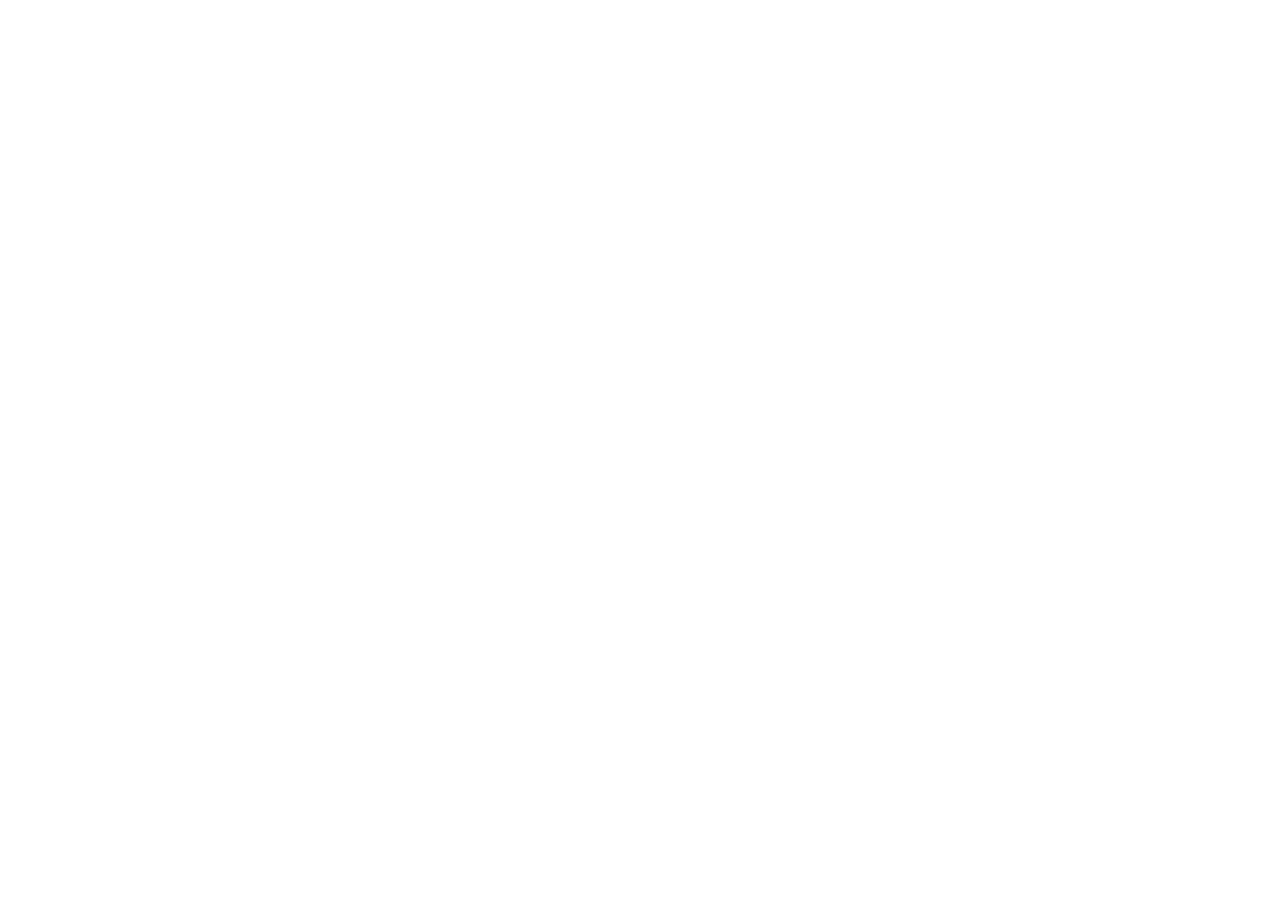
==== Chatbox UI/index.html @ ecdfafdd "chatbox ui" ====
<!doctype html>
<html lang="en">
  <head>
    <meta charset="UTF-8" />
    <meta name="viewport" content="width=device-width, initial-scale=1.0" />
    <title>ChatBox UI</title>
  </head>
  <body>


    
  </body>
</html>
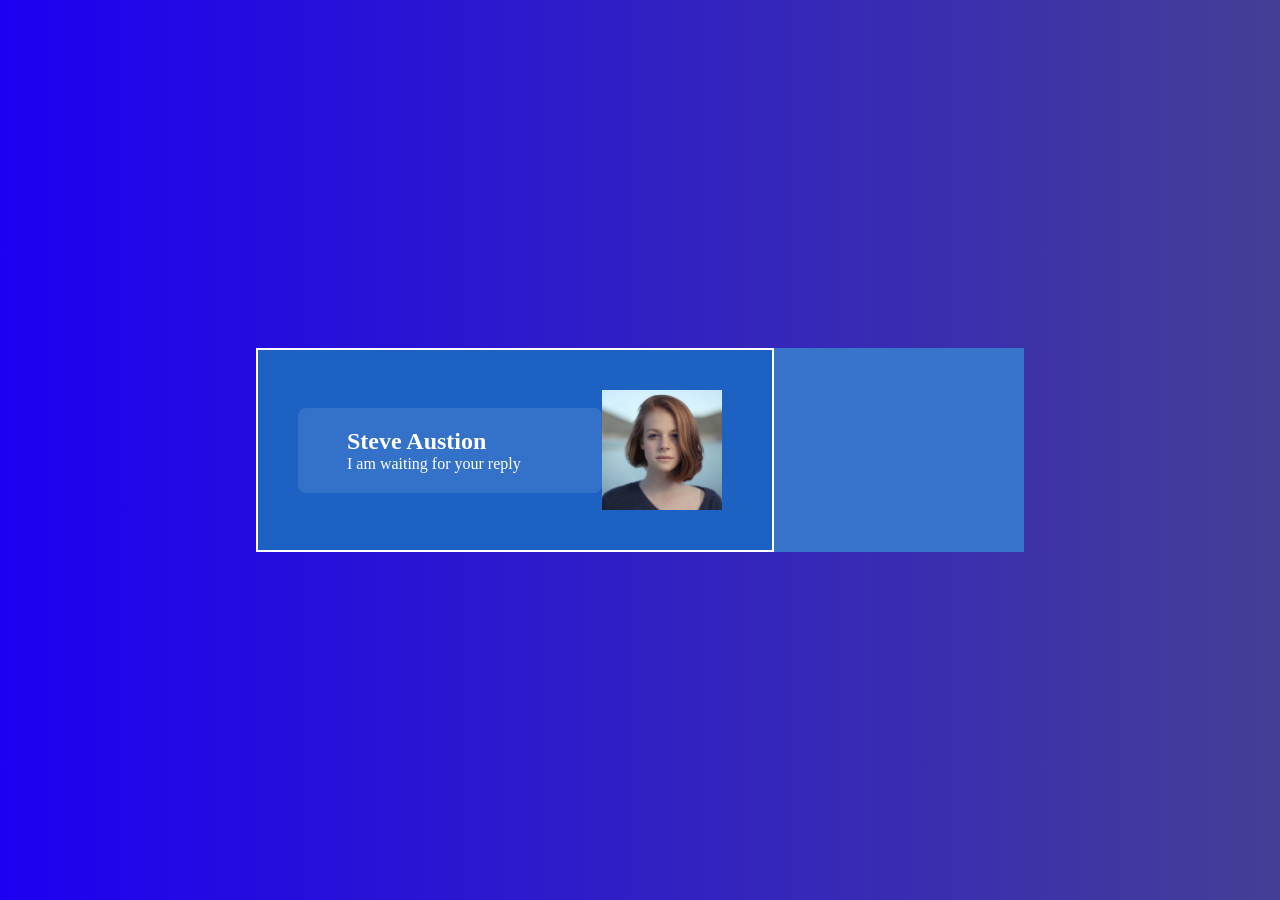
==== commit 3da84aee: "chatbox ui" ====
--- a/Chatbox UI/index.html
+++ b/Chatbox UI/index.html
@@ -4,10 +4,25 @@
     <meta charset="UTF-8" />
     <meta name="viewport" content="width=device-width, initial-scale=1.0" />
     <title>ChatBox UI</title>
+    <link rel="stylesheet" href="./css/main.css" />
   </head>
   <body>
+    <main class="chatbox_container">
+      <div class="chatbox">
+        <!-- leftside side -->
+        <div class="left_col">
+          <div class="chatbox_msg">
+            <div class="chatbox_msg_text">
+              <h2>Steve Austion</h2>
+              <p>I am waiting for your reply</p>
+            </div>
+            <img src="./images/member-1.png" alt="" class="chat-img" />
+          </div>
+        </div>
 
-
-    
+        <!-- right side -->
+        <div class="right_col"></div>
+      </div>
+    </main>
   </body>
 </html>
--- a/Chatbox UI/css/main.css
+++ b/Chatbox UI/css/main.css
@@ -0,0 +1,46 @@
+* {
+  margin: 0;
+  padding: 0;
+  box-sizing: border-box;
+}
+
+.chatbox_container {
+  width: 100%;
+  height: 100vh;
+  background-image: linear-gradient(to right, #1c00f2, #453f96);
+  display: flex;
+  align-items: center;
+  justify-content: center;
+  color: #fff;
+}
+
+.chatbox {
+  background: #1d61c2;
+  width: 60%;
+  min-width: 250px;
+  display: flex;
+}
+
+.chatbox .left_col {
+  flex: 1;
+  border: 2px solid;
+}
+
+.chatbox .right_col {
+  flex-basis: 250px;
+  background: #3874c9;
+}
+
+.chatbox .chatbox_msg {
+  display: flex;
+  align-items: center;
+  margin: 40px;
+}
+
+.chatbox_msg .chatbox_msg_text {
+    background: rgba(255, 255, 255, 0.1);
+    padding: 20px 49px;
+    flex-basis: 70%;
+    border-radius: 8px;
+    font-weight: 300;
+}
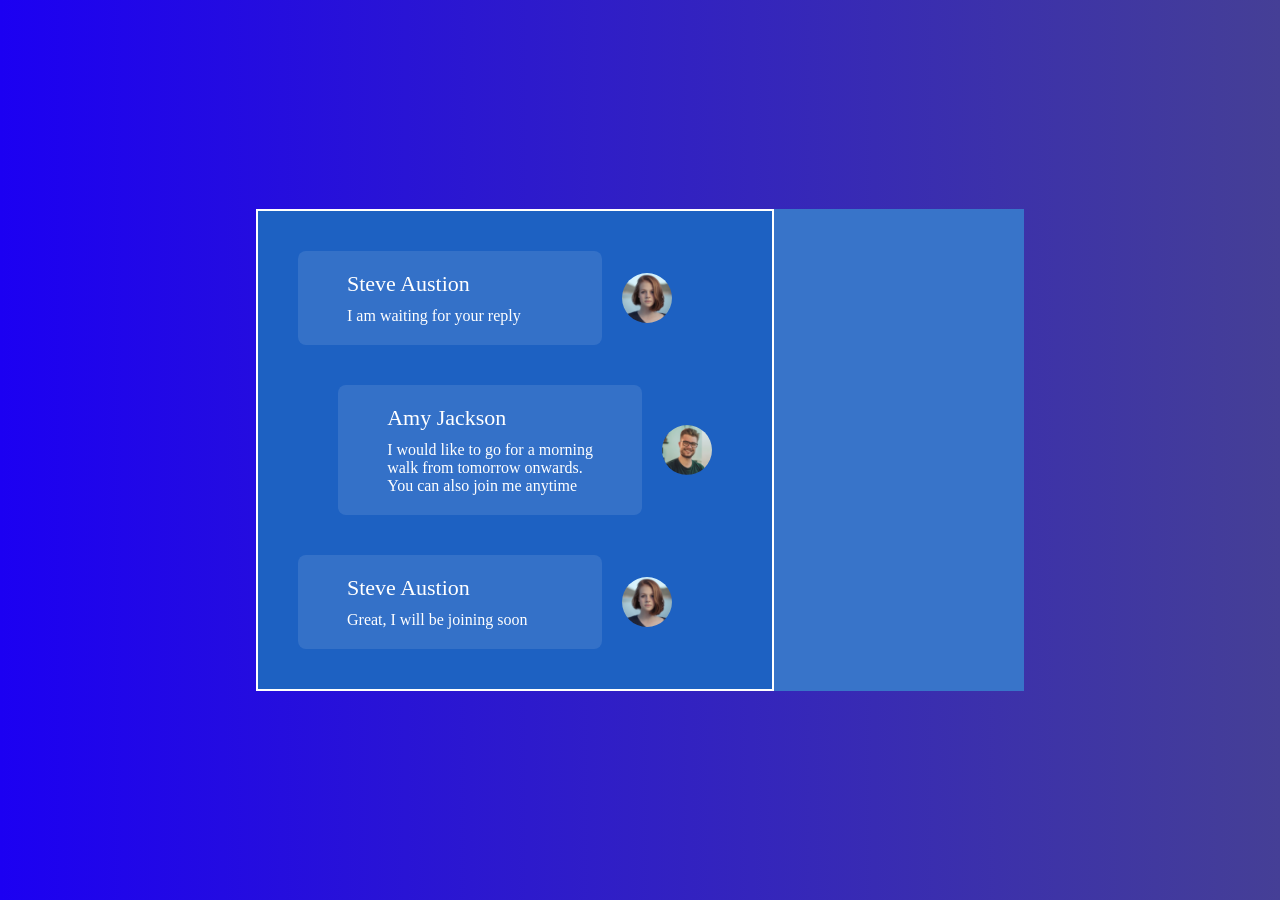
==== commit d12a1fd9: "chatbox ui" ====
--- a/Chatbox UI/index.html
+++ b/Chatbox UI/index.html
@@ -16,7 +16,26 @@
               <h2>Steve Austion</h2>
               <p>I am waiting for your reply</p>
             </div>
-            <img src="./images/member-1.png" alt="" class="chat-img" />
+            <img src="./images/member-1.png" alt="" class="chat_img" />
+          </div>
+
+          <div class="chatbox_msg chatbox_msg_two">
+            <div class="chatbox_msg_text">
+              <h2>Amy Jackson</h2>
+              <p>
+                I would like to go for a morning walk from tomorrow onwards. You
+                can also join me anytime
+              </p>
+            </div>
+            <img src="./images/member-2.png" alt="" class="chat_img" />
+          </div>
+
+          <div class="chatbox_msg">
+            <div class="chatbox_msg_text">
+              <h2>Steve Austion</h2>
+              <p>Great, I will be joining soon</p>
+            </div>
+            <img src="./images/member-1.png" alt="" class="chat_img" />
           </div>
         </div>
 
--- a/Chatbox UI/css/main.css
+++ b/Chatbox UI/css/main.css
@@ -44,3 +44,20 @@
     border-radius: 8px;
     font-weight: 300;
 }
+
+.chatbox_msg .chatbox_msg_text h2 {
+    font-size: 22px;
+    font-weight: 400;
+    margin-bottom: 10px;
+}
+
+
+.chat_img {
+    width: 50px;
+    border-radius: 50px;
+    margin: 0 20px;
+}
+
+.chatbox_msg_two {
+    justify-content: flex-end;
+}
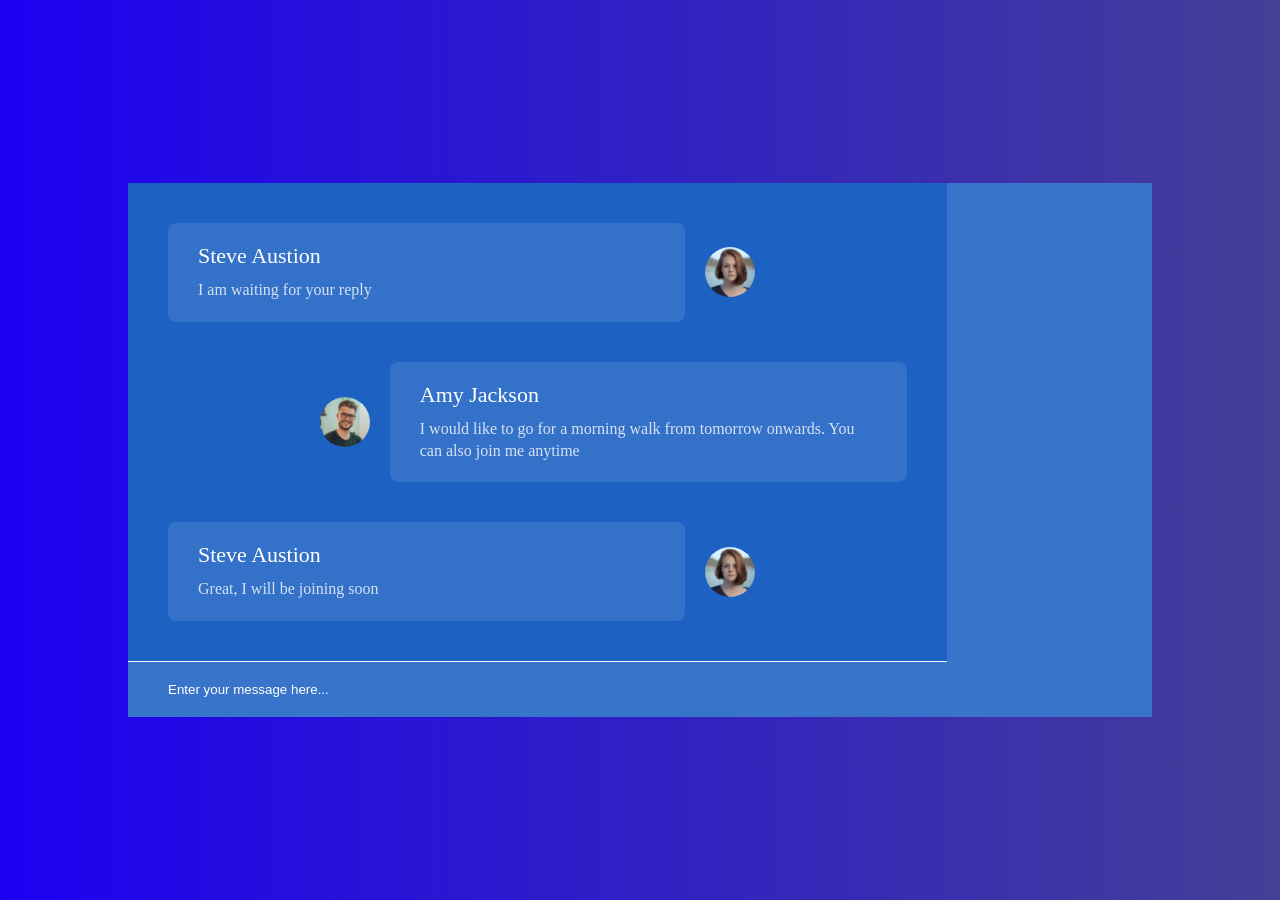
==== commit e3500399: "chatbox ui" ====
--- a/Chatbox UI/index.html
+++ b/Chatbox UI/index.html
@@ -20,6 +20,7 @@
           </div>
 
           <div class="chatbox_msg chatbox_msg_two">
+            <img src="./images/member-2.png" alt="" class="chat_img" />
             <div class="chatbox_msg_text">
               <h2>Amy Jackson</h2>
               <p>
@@ -27,7 +28,6 @@
                 can also join me anytime
               </p>
             </div>
-            <img src="./images/member-2.png" alt="" class="chat_img" />
           </div>
 
           <div class="chatbox_msg">
@@ -37,6 +37,8 @@
             </div>
             <img src="./images/member-1.png" alt="" class="chat_img" />
           </div>
+
+          <input type="text" placeholder="Enter your message here..." />
         </div>
 
         <!-- right side -->
--- a/Chatbox UI/css/main.css
+++ b/Chatbox UI/css/main.css
@@ -16,18 +16,19 @@
 
 .chatbox {
   background: #1d61c2;
-  width: 60%;
-  min-width: 250px;
+  width: 80%;
+  min-width: 400px;
   display: flex;
 }
 
 .chatbox .left_col {
-  flex: 1;
-  border: 2px solid;
+  /* flex: 1; */
+  flex-basis: 80%;
 }
 
 .chatbox .right_col {
-  flex-basis: 250px;
+  /* flex-basis: 250px; */
+  flex-basis: 20%;
   background: #3874c9;
 }
 
@@ -38,26 +39,46 @@
 }
 
 .chatbox_msg .chatbox_msg_text {
-    background: rgba(255, 255, 255, 0.1);
-    padding: 20px 49px;
-    flex-basis: 70%;
-    border-radius: 8px;
-    font-weight: 300;
+  background: rgba(255, 255, 255, 0.1);
+  padding: 20px 30px;
+  flex-basis: 70%;
+  border-radius: 8px;
+  font-weight: 300;
 }
 
 .chatbox_msg .chatbox_msg_text h2 {
-    font-size: 22px;
-    font-weight: 400;
-    margin-bottom: 10px;
+  font-size: 22px;
+  font-weight: 400;
+  margin-bottom: 10px;
 }
 
+.chatbox_msg .chatbox_msg_text p {
+  font-size: 16px;
+  opacity: 0.8;
+  line-height: 1.4;
+}
 
 .chat_img {
-    width: 50px;
-    border-radius: 50px;
-    margin: 0 20px;
+  width: 50px;
+  border-radius: 50px;
+  margin: 0 20px;
 }
 
 .chatbox_msg_two {
-    justify-content: flex-end;
-}+  justify-content: flex-end;
+}
+
+input {
+  width: 100%;
+  background: #3874c9;
+  padding: 20px 40px;
+  border: none;
+  outline: 0;
+  border-top: 1px solid #fff;
+  color: #fff;
+  font-weight: 300;
+}
+
+input::placeholder {
+    color: #fff;
+}
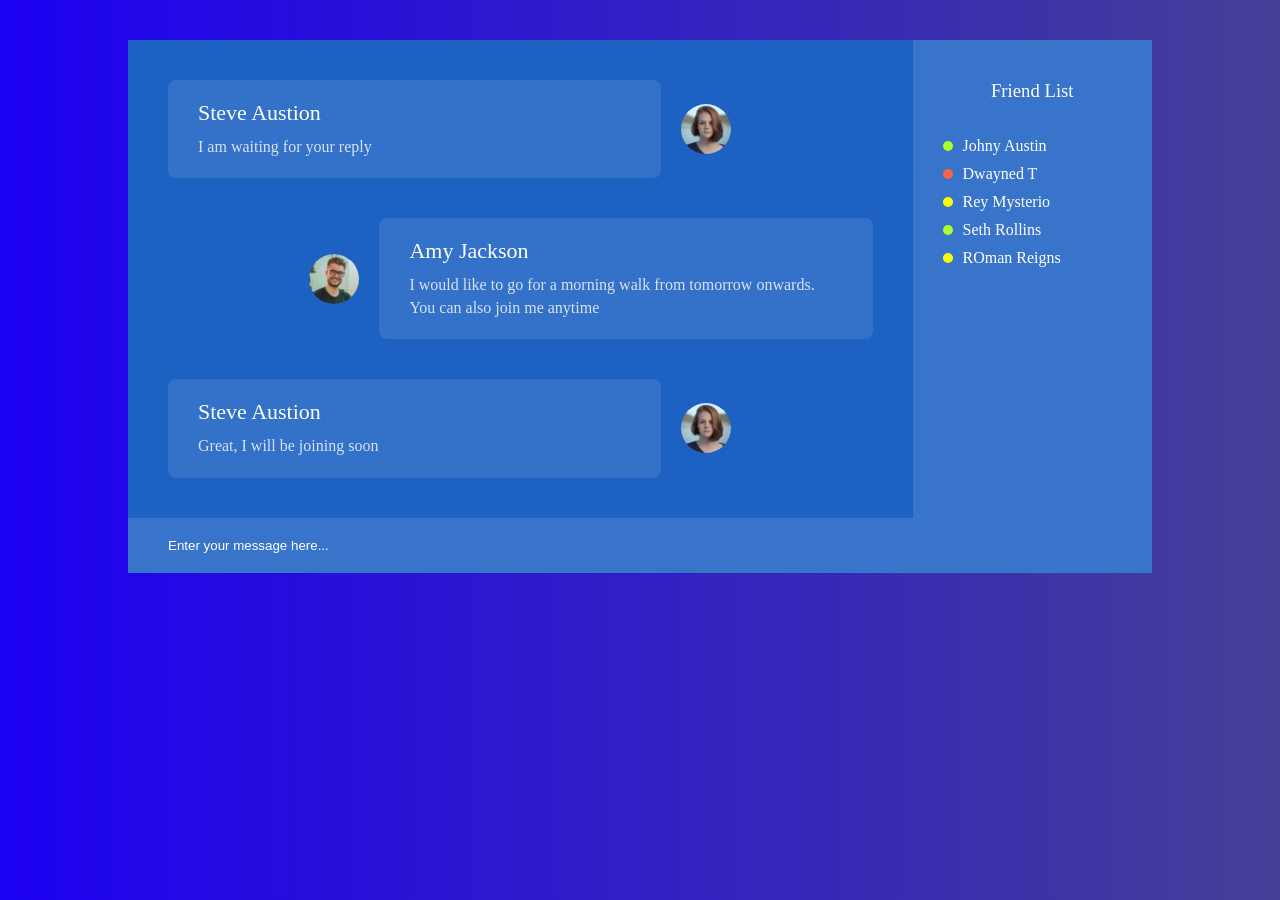
==== commit fa2605ad: "chatbox ui" ====
--- a/Chatbox UI/index.html
+++ b/Chatbox UI/index.html
@@ -19,7 +19,7 @@
             <img src="./images/member-1.png" alt="" class="chat_img" />
           </div>
 
-          <div class="chatbox_msg chatbox_msg_two">
+          <div class="chatbox_msg">
             <img src="./images/member-2.png" alt="" class="chat_img" />
             <div class="chatbox_msg_text">
               <h2>Amy Jackson</h2>
@@ -38,11 +38,21 @@
             <img src="./images/member-1.png" alt="" class="chat_img" />
           </div>
 
+
           <input type="text" placeholder="Enter your message here..." />
         </div>
 
         <!-- right side -->
-        <div class="right_col"></div>
+        <div class="right_col">
+          <h3>Friend List</h3>
+          <ul>
+            <li class="online">Johny Austin</li>
+            <li class="offline">Dwayned T</li>
+            <li class="busy">Rey Mysterio</li>
+            <li class="online">Seth Rollins</li>
+            <li class="busy">ROman Reigns</li>
+          </ul>
+        </div>
       </div>
     </main>
   </body>
--- a/Chatbox UI/css/main.css
+++ b/Chatbox UI/css/main.css
@@ -4,13 +4,16 @@
   box-sizing: border-box;
 }
 
+body {
+  background-image: linear-gradient(to right, #1c00f2, #453f96);
+}
 .chatbox_container {
   width: 100%;
-  height: 100vh;
-  background-image: linear-gradient(to right, #1c00f2, #453f96);
+  height: 100%;
   display: flex;
   align-items: center;
   justify-content: center;
+  margin-top: 40px;
   color: #fff;
 }
 
@@ -19,17 +22,11 @@
   width: 80%;
   min-width: 400px;
   display: flex;
+  overflow: hidden;
 }
 
 .chatbox .left_col {
-  /* flex: 1; */
-  flex-basis: 80%;
-}
-
-.chatbox .right_col {
-  /* flex-basis: 250px; */
-  flex-basis: 20%;
-  background: #3874c9;
+  flex: 80%;
 }
 
 .chatbox .chatbox_msg {
@@ -64,7 +61,7 @@
   margin: 0 20px;
 }
 
-.chatbox_msg_two {
+.chatbox_msg:nth-child(even) {
   justify-content: flex-end;
 }
 
@@ -74,11 +71,51 @@
   padding: 20px 40px;
   border: none;
   outline: 0;
-  border-top: 1px solid #fff;
+
   color: #fff;
   font-weight: 300;
 }
 
 input::placeholder {
-    color: #fff;
+  color: #fff;
 }
+
+.chatbox .right_col {
+  flex-basis: 250px;
+  background: #3874c9;
+}
+
+.right_col h3 {
+  text-align: center;
+  font-weight: 300;
+  margin-top: 40px;
+}
+
+.right_col ul {
+  list-style: none;
+  padding: 30px;
+}
+
+.right_col ul li {
+  padding: 5px 0;
+}
+
+.right_col ul li::before {
+  content: "";
+  background: red;
+  width: 10px;
+  height: 10px;
+  border-radius: 50%;
+  margin-right: 10px;
+  display: inline-block;
+}
+
+.right_col ul li.online::before {
+  background-color: greenyellow;
+}
+.right_col ul li.offline::before {
+  background-color: tomato;
+}
+.right_col ul li.busy::before {
+  background-color: yellow;
+}
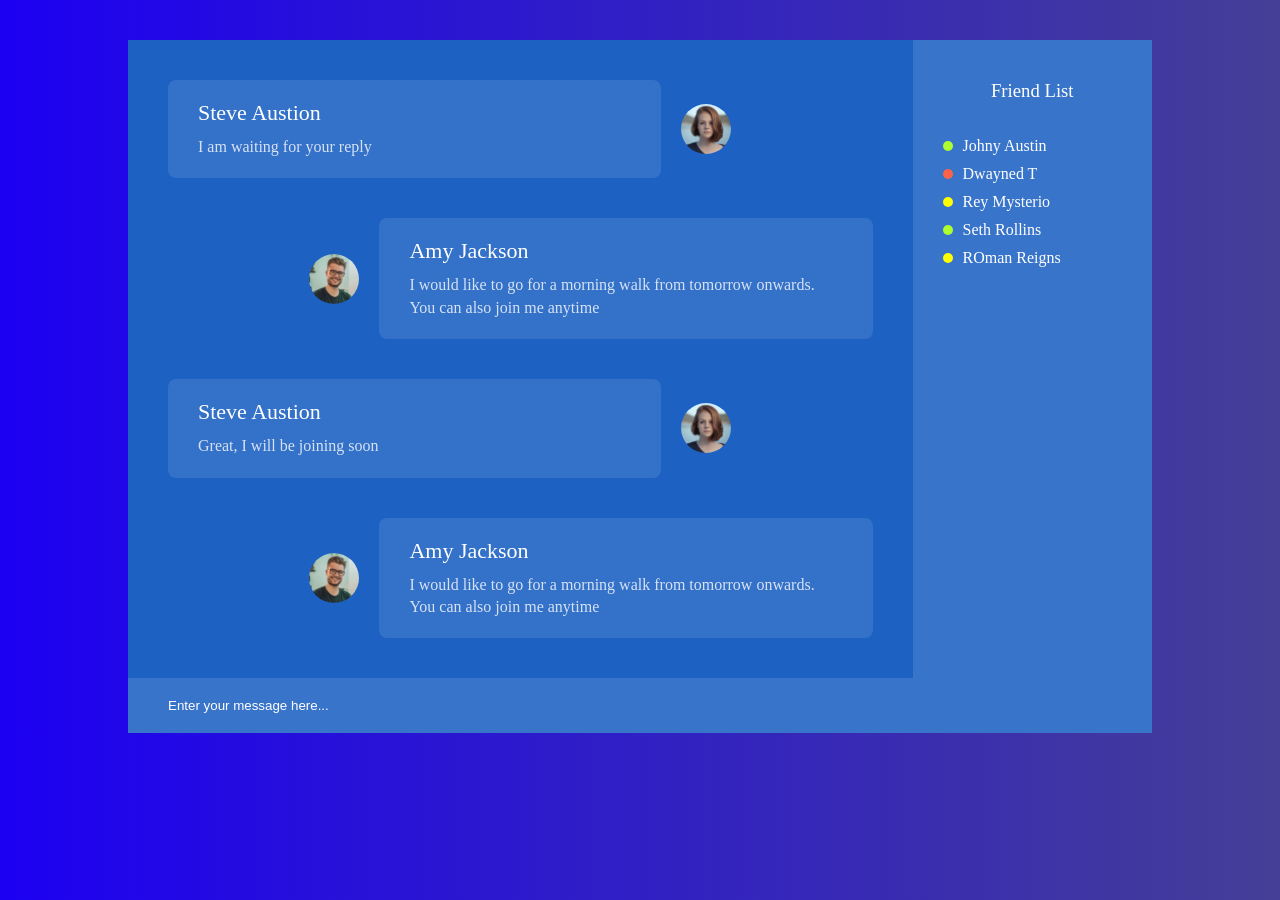
==== commit 37ee2128: "chatbox ui" ====
--- a/Chatbox UI/index.html
+++ b/Chatbox UI/index.html
@@ -38,6 +38,16 @@
             <img src="./images/member-1.png" alt="" class="chat_img" />
           </div>
 
+          <div class="chatbox_msg">
+            <img src="./images/member-2.png" alt="" class="chat_img" />
+            <div class="chatbox_msg_text">
+              <h2>Amy Jackson</h2>
+              <p>
+                I would like to go for a morning walk from tomorrow onwards. You
+                can also join me anytime
+              </p>
+            </div>
+          </div>
 
           <input type="text" placeholder="Enter your message here..." />
         </div>
